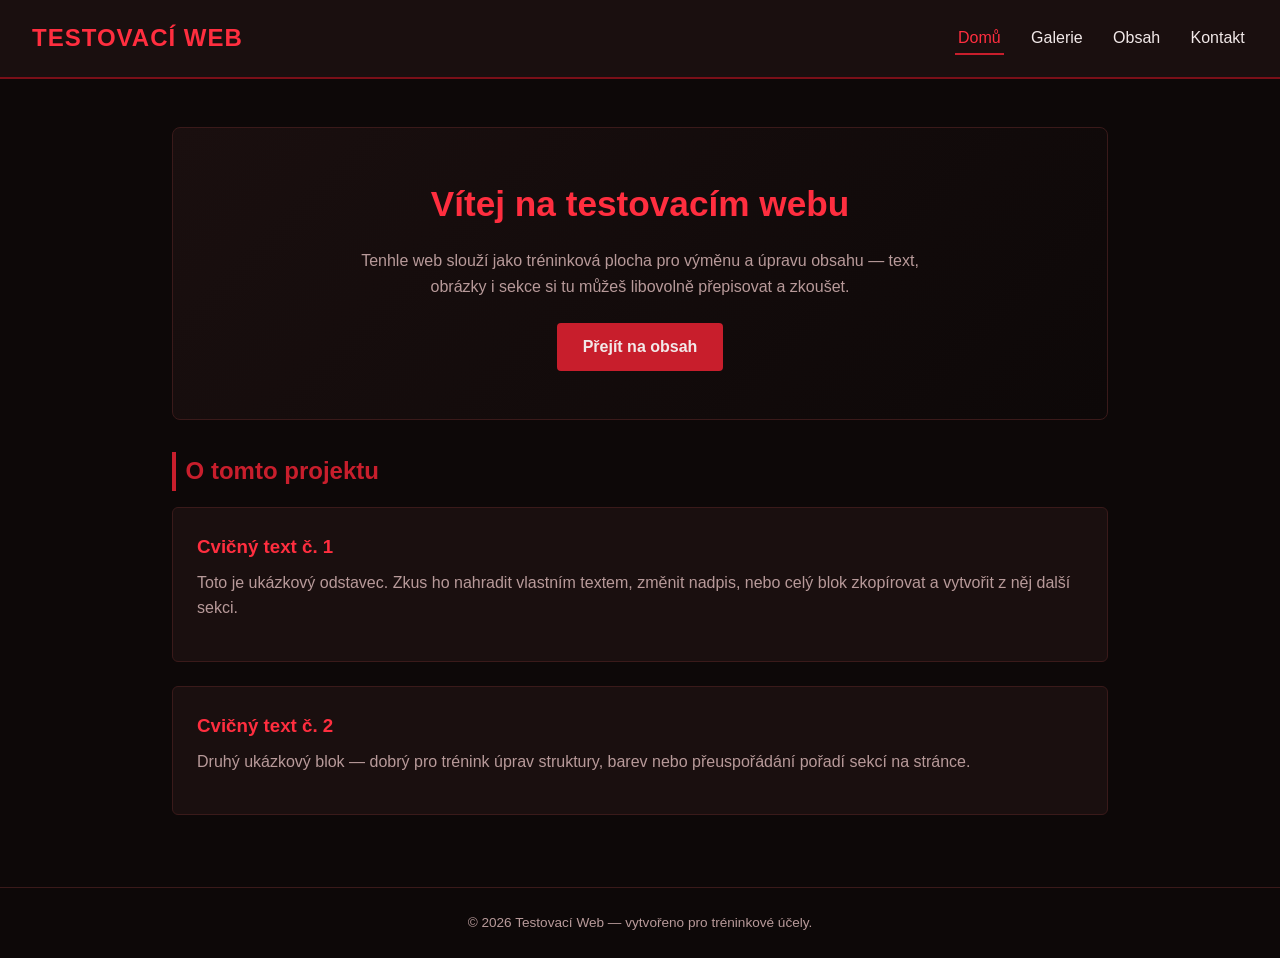
==== index.html @ 2c0a095c "Add files via upload" ====
<!DOCTYPE html>
<html lang="cs">
<head>
  <meta charset="UTF-8">
  <meta name="viewport" content="width=device-width, initial-scale=1.0">
  <title>Testovací web — Domů</title>
  <link rel="stylesheet" href="style.css">
</head>
<body>

  <header>
    <div class="logo">Testovací Web</div>
    <nav>
      <ul>
        <li><a href="index.html" class="active">Domů</a></li>
        <li><a href="galerie.html">Galerie</a></li>
        <li><a href="obsah.html">Obsah</a></li>
        <li><a href="kontakt.html">Kontakt</a></li>
      </ul>
    </nav>
  </header>

  <main>
    <!-- TIP: Tohle je hlavní úvodní blok (hero). Uprav nadpis a text podle potřeby. -->
    <section class="hero">
      <h1>Vítej na testovacím webu</h1>
      <p>
        Tenhle web slouží jako tréninková plocha pro výměnu a úpravu obsahu —
        text, obrázky i sekce si tu můžeš libovolně přepisovat a zkoušet.
      </p>
      <a href="obsah.html" class="btn">Přejít na obsah</a>
    </section>

    <h2>O tomto projektu</h2>
    <!-- TIP: Tento blok klidně smaž nebo přepiš — je tu jen jako ukázka -->
    <div class="content-block">
      <h3>Cvičný text č. 1</h3>
      <p>
        Toto je ukázkový odstavec. Zkus ho nahradit vlastním textem, změnit
        nadpis, nebo celý blok zkopírovat a vytvořit z něj další sekci.
      </p>
    </div>

    <div class="content-block">
      <h3>Cvičný text č. 2</h3>
      <p>
        Druhý ukázkový blok — dobrý pro trénink úprav struktury, barev
        nebo přeuspořádání pořadí sekcí na stránce.
      </p>
    </div>
  </main>

  <footer>
    &copy; 2026 Testovací Web — vytvořeno pro tréninkové účely.
  </footer>

</body>
</html>
---- style.css ----
/* ==========================================================
   TESTOVACÍ WEB — sdílený styl pro všechny stránky
   Tmavý černo-červený motiv. Barvy si klidně uprav v proměnných níže.
   ========================================================== */

:root {
  --bg-dark: #0d0808;
  --bg-panel: #1a0f0f;
  --red-main: #c81e2c;
  --red-dark: #7a0f18;
  --red-glow: #ff2e3f;
  --text-light: #f2e9e9;
  --text-muted: #b89a9a;
  --border-col: #3a1a1a;
}

* {
  box-sizing: border-box;
  margin: 0;
  padding: 0;
}

body {
  background-color: var(--bg-dark);
  color: var(--text-light);
  font-family: "Segoe UI", Arial, sans-serif;
  line-height: 1.6;
}

/* ---------- Hlavička a navigace ---------- */
header {
  background-color: var(--bg-panel);
  border-bottom: 2px solid var(--red-dark);
  padding: 1.2rem 2rem;
  display: flex;
  justify-content: space-between;
  align-items: center;
  flex-wrap: wrap;
}

.logo {
  font-size: 1.5rem;
  font-weight: bold;
  color: var(--red-glow);
  letter-spacing: 1px;
  text-transform: uppercase;
}

nav ul {
  list-style: none;
  display: flex;
  gap: 1.5rem;
}

nav a {
  color: var(--text-light);
  text-decoration: none;
  font-weight: 500;
  padding: 0.4rem 0.2rem;
  border-bottom: 2px solid transparent;
  transition: border-color 0.2s ease, color 0.2s ease;
}

nav a:hover,
nav a.active {
  color: var(--red-glow);
  border-bottom-color: var(--red-main);
}

/* ---------- Obsah stránky ---------- */
main {
  max-width: 1000px;
  margin: 0 auto;
  padding: 3rem 2rem;
}

h1 {
  font-size: 2.2rem;
  color: var(--red-glow);
  margin-bottom: 1rem;
}

h2 {
  font-size: 1.5rem;
  color: var(--red-main);
  margin: 2rem 0 1rem;
  border-left: 4px solid var(--red-main);
  padding-left: 0.6rem;
}

p {
  color: var(--text-muted);
  margin-bottom: 1rem;
}

.hero {
  background: linear-gradient(135deg, var(--bg-panel), var(--bg-dark));
  border: 1px solid var(--border-col);
  border-radius: 8px;
  padding: 3rem 2rem;
  text-align: center;
  margin-bottom: 2rem;
}

.hero p {
  max-width: 600px;
  margin: 0 auto 1.5rem;
}

.btn {
  display: inline-block;
  background-color: var(--red-main);
  color: var(--text-light);
  text-decoration: none;
  padding: 0.7rem 1.6rem;
  border-radius: 4px;
  font-weight: bold;
  transition: background-color 0.2s ease;
}

.btn:hover {
  background-color: var(--red-glow);
}

/* ---------- Galerie ---------- */
.gallery-grid {
  display: grid;
  grid-template-columns: repeat(auto-fit, minmax(220px, 1fr));
  gap: 1.2rem;
}

.gallery-item {
  background-color: var(--bg-panel);
  border: 1px solid var(--border-col);
  border-radius: 6px;
  overflow: hidden;
  text-align: center;
}

.gallery-item .placeholder-img {
  width: 100%;
  height: 160px;
  background: repeating-linear-gradient(
    45deg,
    var(--red-dark),
    var(--red-dark) 10px,
    var(--bg-panel) 10px,
    var(--bg-panel) 20px
  );
  display: flex;
  align-items: center;
  justify-content: center;
  color: var(--text-light);
  font-size: 0.85rem;
}

.gallery-item figcaption {
  padding: 0.6rem;
  color: var(--text-muted);
  font-size: 0.9rem;
}

/* ---------- Obsahové bloky (pro trénink úprav) ---------- */
.content-block {
  background-color: var(--bg-panel);
  border: 1px solid var(--border-col);
  border-radius: 6px;
  padding: 1.5rem;
  margin-bottom: 1.5rem;
}

.content-block h3 {
  color: var(--red-glow);
  margin-bottom: 0.5rem;
}

/* ---------- Formulář ---------- */
form {
  display: flex;
  flex-direction: column;
  gap: 1rem;
  max-width: 480px;
}

label {
  font-weight: 500;
  color: var(--text-light);
}

input,
textarea {
  background-color: var(--bg-panel);
  border: 1px solid var(--border-col);
  color: var(--text-light);
  padding: 0.6rem;
  border-radius: 4px;
  font-family: inherit;
}

input:focus,
textarea:focus {
  outline: none;
  border-color: var(--red-main);
}

/* ---------- Patička ---------- */
footer {
  text-align: center;
  padding: 1.5rem;
  color: var(--text-muted);
  border-top: 1px solid var(--border-col);
  font-size: 0.85rem;
}
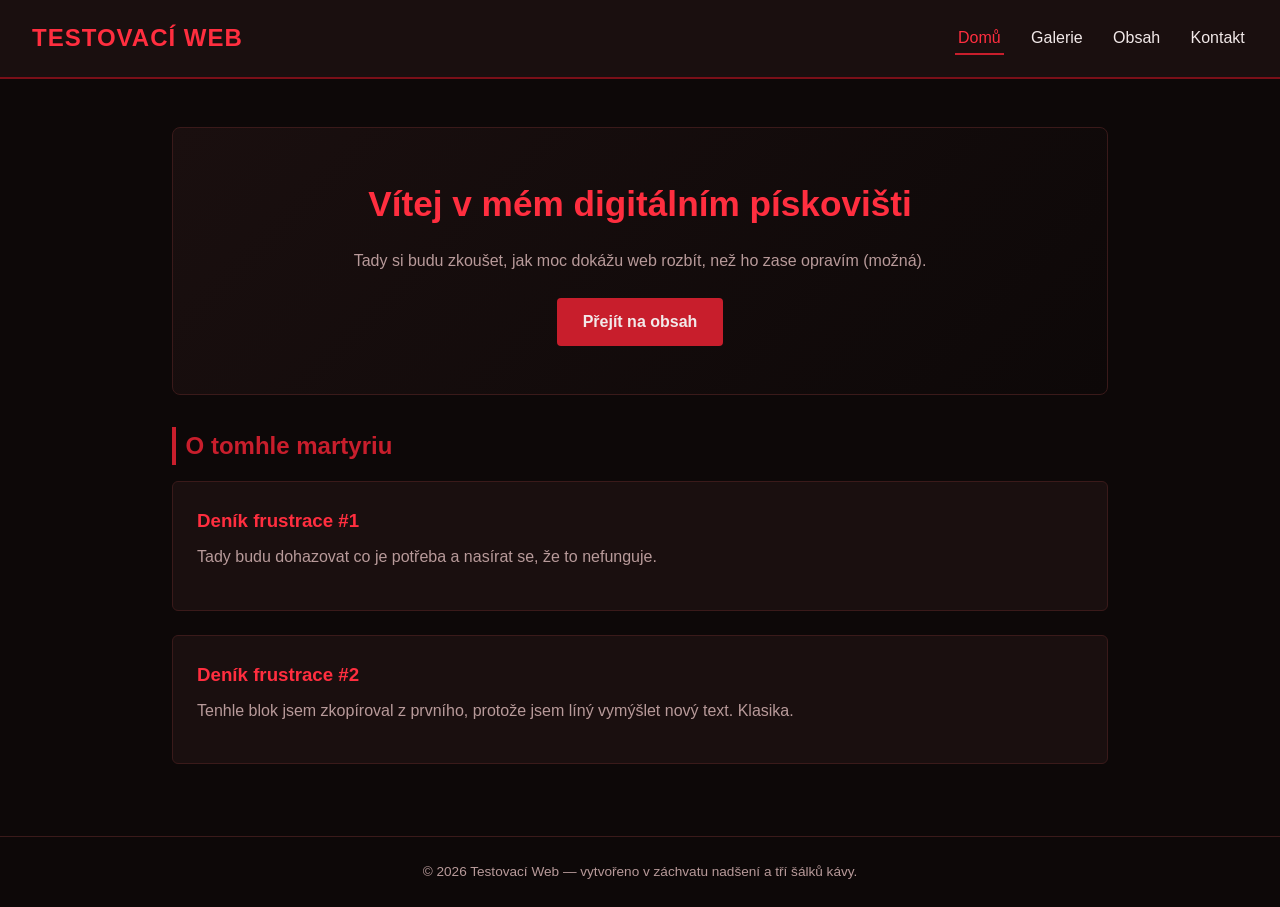
==== commit 37aa552d: "Add files via upload" ====
--- a/index.html
+++ b/index.html
@@ -23,35 +23,34 @@
   <main>
     <!-- TIP: Tohle je hlavní úvodní blok (hero). Uprav nadpis a text podle potřeby. -->
     <section class="hero">
-      <h1>Vítej na testovacím webu</h1>
+      <h1>Vítej v mém digitálním pískovišti</h1>
       <p>
-        Tenhle web slouží jako tréninková plocha pro výměnu a úpravu obsahu —
-        text, obrázky i sekce si tu můžeš libovolně přepisovat a zkoušet.
+        Tady si budu zkoušet, jak moc dokážu web rozbít, než ho zase
+        opravím (možná).
       </p>
       <a href="obsah.html" class="btn">Přejít na obsah</a>
     </section>
 
-    <h2>O tomto projektu</h2>
+    <h2>O tomhle martyriu</h2>
     <!-- TIP: Tento blok klidně smaž nebo přepiš — je tu jen jako ukázka -->
     <div class="content-block">
-      <h3>Cvičný text č. 1</h3>
+      <h3>Deník frustrace #1</h3>
       <p>
-        Toto je ukázkový odstavec. Zkus ho nahradit vlastním textem, změnit
-        nadpis, nebo celý blok zkopírovat a vytvořit z něj další sekci.
+        Tady budu dohazovat co je potřeba a nasírat se, že to nefunguje.
       </p>
     </div>
 
     <div class="content-block">
-      <h3>Cvičný text č. 2</h3>
+      <h3>Deník frustrace #2</h3>
       <p>
-        Druhý ukázkový blok — dobrý pro trénink úprav struktury, barev
-        nebo přeuspořádání pořadí sekcí na stránce.
+        Tenhle blok jsem zkopíroval z prvního, protože jsem líný vymýšlet
+        nový text. Klasika.
       </p>
     </div>
   </main>
 
   <footer>
-    &copy; 2026 Testovací Web — vytvořeno pro tréninkové účely.
+    &copy; 2026 Testovací Web — vytvořeno v záchvatu nadšení a tří šálků kávy.
   </footer>
 
 </body>
--- a/style.css
+++ b/style.css
@@ -154,6 +154,13 @@
   font-size: 0.85rem;
 }
 
+.gallery-item img {
+  width: 100%;
+  height: 220px;
+  object-fit: cover;
+  display: block;
+}
+
 .gallery-item figcaption {
   padding: 0.6rem;
   color: var(--text-muted);
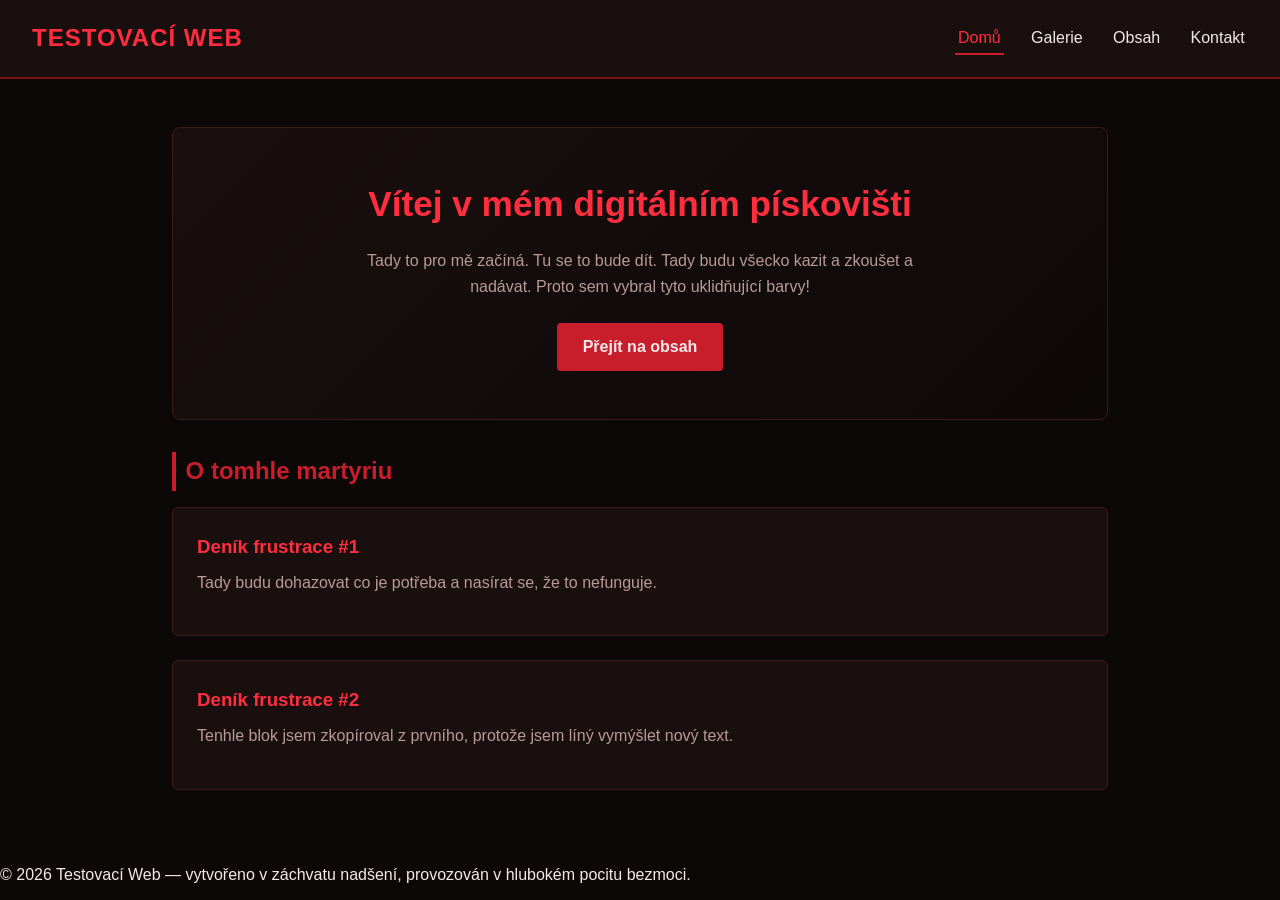
==== commit f21c91a0: "Add files via upload" ====
--- a/index.html
+++ b/index.html
@@ -25,8 +25,8 @@
     <section class="hero">
       <h1>Vítej v mém digitálním pískovišti</h1>
       <p>
-        Tady si budu zkoušet, jak moc dokážu web rozbít, než ho zase
-        opravím (možná).
+        Tady to pro mě začíná. Tu se to bude dít. Tady budu všecko kazit
+        a zkoušet a nadávat. Proto sem vybral tyto uklidňující barvy!
       </p>
       <a href="obsah.html" class="btn">Přejít na obsah</a>
     </section>
@@ -44,14 +44,15 @@
       <h3>Deník frustrace #2</h3>
       <p>
         Tenhle blok jsem zkopíroval z prvního, protože jsem líný vymýšlet
-        nový text. Klasika.
+        nový text.
       </p>
     </div>
   </main>
 
   <footer>
-    &copy; 2026 Testovací Web — vytvořeno v záchvatu nadšení a tří šálků kávy.
+    &copy; 2026 Testovací Web — vytvořeno v záchvatu nadšení, provozován v hlubokém pocitu bezmoci.
   </footer>
 
 </body>
 </html>
+                                                                                    
--- a/style.css
+++ b/style.css
@@ -120,6 +120,19 @@
 
 .btn:hover {
   background-color: var(--red-glow);
+}
+
+.btn-small {
+  border: none;
+  cursor: pointer;
+  font-size: 0.8rem;
+  padding: 0.4rem 0.9rem;
+  background-color: var(--bg-panel);
+  border: 1px solid var(--red-dark);
+}
+
+.btn-small:hover {
+  background-color: var(--red-dark);
 }
 
 /* ---------- Galerie ---------- */
@@ -199,22 +212,4 @@
   background-color: var(--bg-panel);
   border: 1px solid var(--border-col);
   color: var(--text-light);
-  padding: 0.6rem;
-  border-radius: 4px;
-  font-family: inherit;
-}
-
-input:focus,
-textarea:focus {
-  outline: none;
-  border-color: var(--red-main);
-}
-
-/* ---------- Patička ---------- */
-footer {
-  text-align: center;
-  padding: 1.5rem;
-  color: var(--text-muted);
-  border-top: 1px solid var(--border-col);
-  font-size: 0.85rem;
-}
+  paddin
